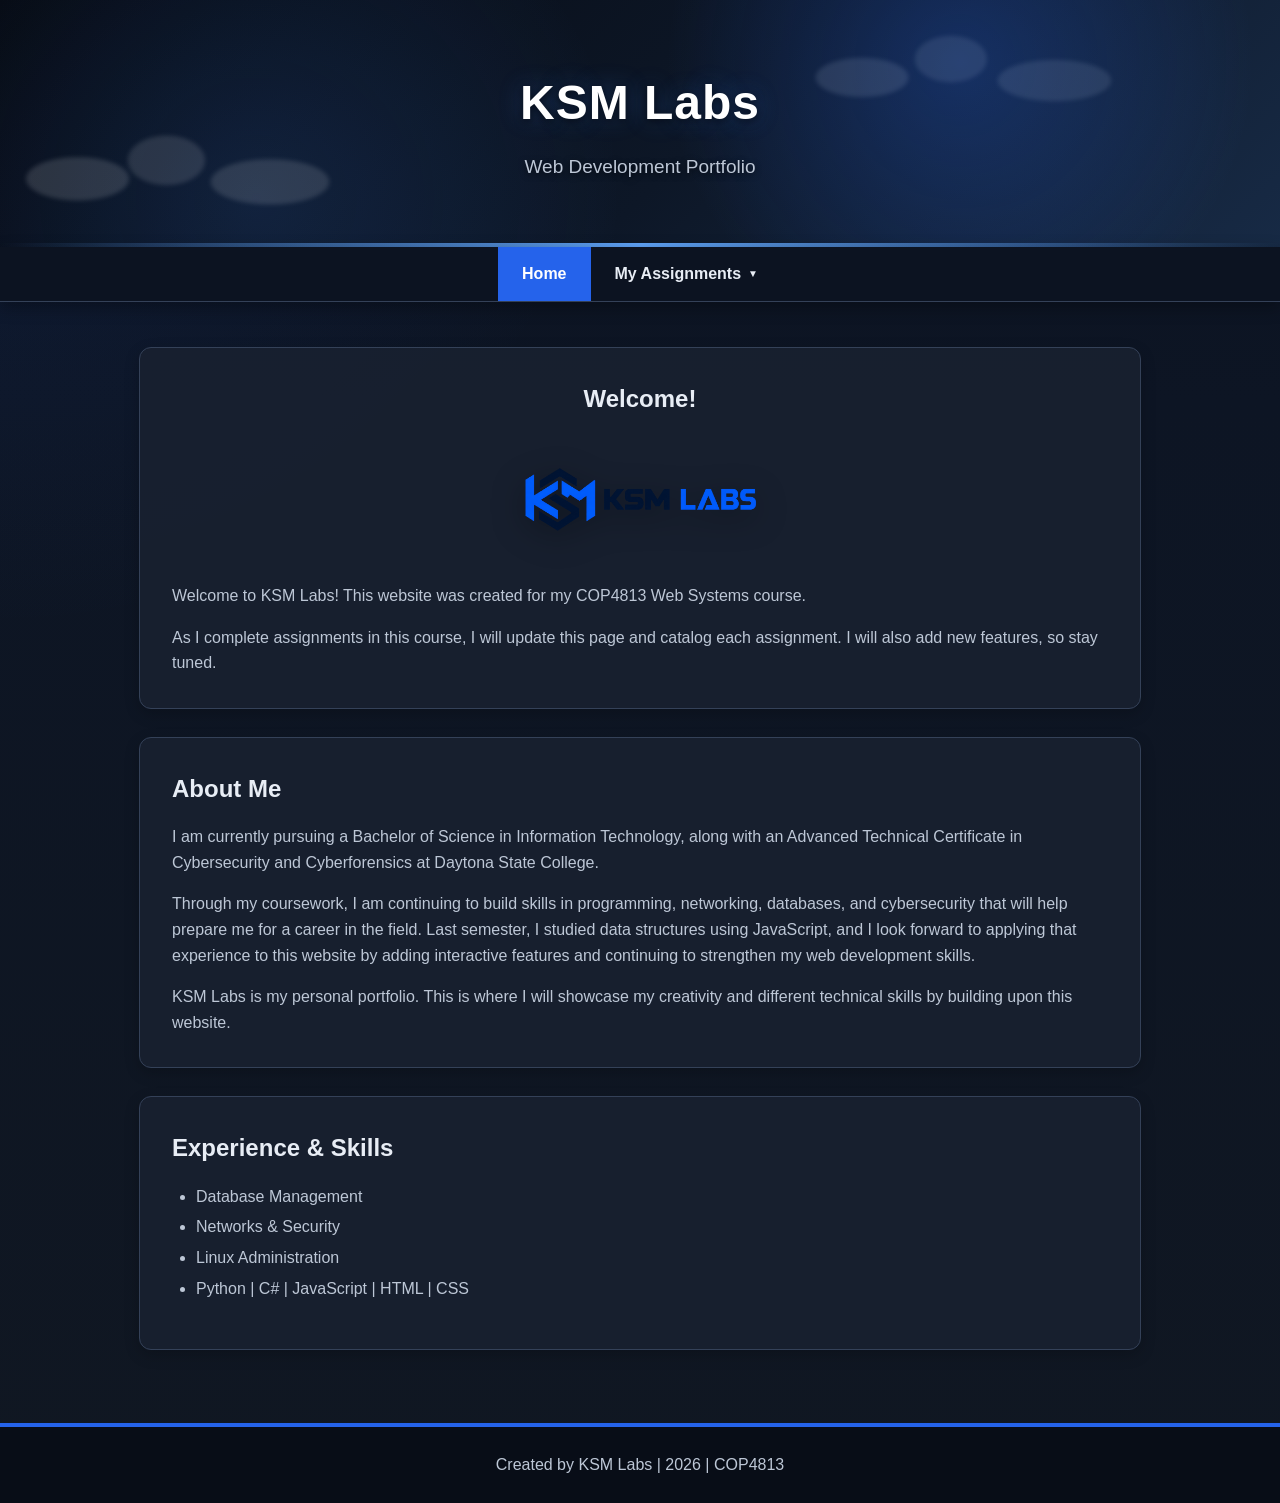
==== index.html @ 68db69fa "added drop down menu and form for assignment 3" ====
﻿<!DOCTYPE html>
<html lang="en">

<head>
    <meta charset="UTF-8">

    <meta name="viewport"
          content="width=device-width, initial-scale=1.0">

    <meta name="description"
          content="KSM Labs is my web development portfolio created for my COP4813 Web Systems class. I will be updating this site with future assignments, projects, and creative ideas.">

    <meta name="author" content="Kaleb S. Meador">

    <title>KSM Labs | Home</title>

    <link rel="stylesheet" href="styles.css">

    <script src="navigation.js" defer></script>
</head>

<body>
    <header>
        <h1>KSM Labs</h1>
        <p>Web Development Portfolio</p>
    </header>

    <nav class="main-navigation" aria-label="Main navigation">
        <ul class="nav-menu">
            <li>
                <a href="index.html" aria-current="page">
                    Home
                </a>
            </li>

            <li class="dropdown" id="assignmentsDropdown">
                <button type="button"
                        class="dropdown-button"
                        id="assignmentsButton"
                        aria-expanded="false"
                        aria-haspopup="true"
                        aria-controls="assignmentsMenu">

                    My Assignments

                    <span class="dropdown-arrow" aria-hidden="true">
                        ▼
                    </span>
                </button>

                <ul class="dropdown-menu"
                    id="assignmentsMenu"
                    aria-labelledby="assignmentsButton">

                    <li>
                        <a href="assignments.html">
                            Assignments Overview
                        </a>
                    </li>

                    <li>
                        <a href="assignment1.html">
                            Assignment 1
                        </a>
                    </li>

                    <li>
                        <a href="index.html">
                            Assignment 2
                        </a>
                    </li>

                    <li>
                        <a href="assignment3.html">
                            Assignment 3
                        </a>
                    </li>
                </ul>
            </li>
        </ul>
    </nav>

    <main>
        <section>
            <h2 class="welcome-title">Welcome!</h2>

            <img src="ksmlabs.png"
                 alt="KSM Labs logo"
                 class="site-logo">

            <p>
                Welcome to KSM Labs! This website was created for my
                COP4813 Web Systems course.
            </p>

            <p>
                As I complete assignments in this course, I will update
                this page and catalog each assignment. I will also add
                new features, so stay tuned.
            </p>
        </section>

        <section>
            <h2>About Me</h2>

            <p>
                I am currently pursuing a Bachelor of Science in
                Information Technology, along with an Advanced Technical
                Certificate in Cybersecurity and Cyberforensics at Daytona
                State College.
            </p>

            <p>
                Through my coursework, I am continuing to build skills in
                programming, networking, databases, and cybersecurity that
                will help prepare me for a career in the field. Last semester,
                I studied data structures using JavaScript, and I look forward
                to applying that experience to this website by adding
                interactive features and continuing to strengthen my web
                development skills.
            </p>

            <p>
                KSM Labs is my personal portfolio. This is where I will
                showcase my creativity and different technical skills by
                building upon this website.
            </p>
        </section>

        <section>
            <h2>Experience &amp; Skills</h2>

            <ul>
                <li>Database Management</li>
                <li>Networks &amp; Security</li>
                <li>Linux Administration</li>
                <li>Python | C# | JavaScript | HTML | CSS</li>
            </ul>
        </section>
    </main>

    <footer>
        <p>Created by KSM Labs | 2026 | COP4813</p>
    </footer>
</body>

</html>
---- styles.css ----
﻿/* ksm labs main stylesheet */

:root {
    --navy-950: #080d17;
    --navy-900: #0d1422;
    --navy-850: #111a2a;
    --navy-800: #172235;
    --navy-700: #223149;
    --surface: #17202f;
    --surface-soft: #1d2839;
    --surface-hover: #233147;
    --input-background: #101827;
    --blue-700: #2563eb;
    --blue-600: #3b82f6;
    --blue-500: #60a5fa;
    --blue-300: #93c5fd;
    --blue-100: #dbeafe;
    --blue-dark: #162c4d;
    --text-primary: #e8edf5;
    --text-secondary: #bdc7d6;
    --text-muted: #929eb1;
    --border: #344158;
    --border-light: #45536b;
    --white: #ffffff;
    --red-700: #ef4444;
    --red-300: #fca5a5;
    --red-background: #35191e;
    --red-border: #7f1d1d;
    --shadow-small: 0 5px 15px rgba(0, 0, 0, 0.2);
    --shadow-medium: 0 12px 32px rgba(0, 0, 0, 0.3);
    --shadow-large: 0 20px 50px rgba(0, 0, 0, 0.4);
    --content-width: 1050px;
    --border-radius: 12px;
}

/* global page settings */

* {
    box-sizing: border-box;
}

html {
    scroll-behavior: smooth;
    color-scheme: dark;
}

body {
    min-height: 100vh;
    margin: 0;
    display: flex;
    flex-direction: column;
    background: radial-gradient( circle at top left, rgba(37, 99, 235, 0.1), transparent 32% ), linear-gradient( 180deg, #0b1220 0, #0d1524 400px, #101722 100% );
    color: var(--text-primary);
    font-family: "Segoe UI", Arial, Helvetica, sans-serif;
    line-height: 1.6;
}

a {
    color: var(--blue-500);
    transition: color 0.2s ease;
}

    a:hover {
        color: var(--blue-300);
    }

/* animated cloud header */

header {
    position: relative;
    isolation: isolate;
    overflow: hidden;
    padding: 65px 20px;
    background: radial-gradient( circle at 75% 25%, rgba(37, 99, 235, 0.28), transparent 30% ), radial-gradient( circle at 20% 80%, rgba(59, 130, 246, 0.15), transparent 35% ), linear-gradient( 135deg, #060a12, #0d1727 55%, #172a45 );
    color: var(--white);
    text-align: center;
}

    /* floating cloud layer */

    header::before {
        position: absolute;
        z-index: 0;
        inset: -30px -100px;
        background-image: radial-gradient( ellipse 100px 42px at 12% 68%, rgba(255, 255, 255, 0.16) 50%, transparent 53% ), radial-gradient( ellipse 75px 48px at 18% 62%, rgba(255, 255, 255, 0.14) 50%, transparent 53% ), radial-gradient( ellipse 115px 44px at 25% 69%, rgba(255, 255, 255, 0.15) 50%, transparent 53% ), radial-gradient( ellipse 90px 38px at 65% 35%, rgba(219, 234, 254, 0.14) 50%, transparent 53% ), radial-gradient( ellipse 70px 45px at 71% 29%, rgba(219, 234, 254, 0.12) 50%, transparent 53% ), radial-gradient( ellipse 110px 40px at 78% 36%, rgba(219, 234, 254, 0.13) 50%, transparent 53% );
        background-repeat: no-repeat;
        content: "";
        opacity: 0.85;
        pointer-events: none;
        filter: blur(2px);
        animation: cloud-drift 40s ease-in-out infinite alternate;
    }

    /* blue line below header */

    header::after {
        position: absolute;
        z-index: 2;
        right: 0;
        bottom: 0;
        left: 0;
        height: 4px;
        background: linear-gradient( 90deg, transparent, var(--blue-500), transparent );
        content: "";
    }

    /* header title */

    header h1 {
        position: relative;
        z-index: 1;
        margin: 0;
        color: var(--white);
        font-size: clamp(34px, 6vw, 48px);
        font-weight: 700;
        letter-spacing: 1px;
        text-shadow: 0 2px 8px rgba(0, 0, 0, 0.65), 0 0 24px rgba(59, 130, 246, 0.32);
    }

    /* header subtitle */

    header p {
        position: relative;
        z-index: 1;
        margin: 10px 0 0;
        color: var(--text-secondary);
        font-size: clamp(16px, 3vw, 19px);
        text-shadow: 0 2px 6px rgba(0, 0, 0, 0.6);
    }

/* cloud movement animation */

@keyframes cloud-drift {
    from {
        transform: translate3d(-30px, 0, 0);
    }

    to {
        transform: translate3d(70px, 8px, 0);
    }
}

/* main navigation */

.main-navigation {
    position: sticky;
    top: 0;
    z-index: 1000;
    background-color: rgba(13, 20, 34, 0.97);
    border-bottom: 1px solid var(--border);
    box-shadow: 0 5px 16px rgba(0, 0, 0, 0.32);
    backdrop-filter: blur(10px);
}

.nav-menu {
    display: flex;
    align-items: center;
    justify-content: center;
    max-width: var(--content-width);
    margin: 0 auto;
    padding: 0;
    list-style: none;
}

    .nav-menu > li {
        position: relative;
        margin: 0;
    }

    /* navigation links and dropdown button */

    .nav-menu a,
    .dropdown-button {
        display: flex;
        align-items: center;
        justify-content: center;
        gap: 7px;
        min-height: 54px;
        padding: 0 24px;
        border: 0;
        background-color: transparent;
        color: var(--text-primary);
        font: inherit;
        font-weight: 600;
        text-decoration: none;
        cursor: pointer;
        transition: background-color 0.2s ease, color 0.2s ease;
    }

        .nav-menu a:hover,
        .nav-menu a:focus,
        .dropdown-button:hover,
        .dropdown-button:focus,
        .dropdown.open .dropdown-button {
            background-color: var(--blue-700);
            color: var(--white);
        }

        .nav-menu a:focus-visible,
        .dropdown-button:focus-visible {
            position: relative;
            z-index: 2;
            outline: 3px solid var(--blue-300);
            outline-offset: -4px;
        }

        /* current page indicator */

        .nav-menu a[aria-current="page"] {
            background-color: var(--blue-700);
            color: var(--white);
        }

/* dropdown arrow */

.dropdown-arrow {
    display: inline-block;
    font-size: 10px;
    transition: transform 0.25s ease;
}

.dropdown.open .dropdown-arrow {
    transform: rotate(180deg);
}

/* dropdown menu */

.dropdown-menu {
    position: absolute;
    top: 100%;
    left: 0;
    min-width: 235px;
    margin: 0;
    padding: 7px 0;
    border: 1px solid var(--border);
    border-top: 3px solid var(--blue-500);
    border-radius: 0 0 10px 10px;
    background-color: var(--navy-900);
    box-shadow: var(--shadow-large);
    list-style: none;
    opacity: 0;
    visibility: hidden;
    pointer-events: none;
    transform: translateY(-8px);
    transition: opacity 0.2s ease, transform 0.2s ease, visibility 0.2s ease;
}

.dropdown.open .dropdown-menu {
    opacity: 1;
    visibility: visible;
    pointer-events: auto;
    transform: translateY(0);
}

.dropdown-menu li {
    display: block;
    width: 100%;
}

.dropdown-menu a {
    justify-content: flex-start;
    min-height: auto;
    padding: 13px 20px;
    color: var(--text-secondary);
    font-size: 15px;
    font-weight: 500;
    text-align: left;
    white-space: nowrap;
}

    .dropdown-menu a:hover,
    .dropdown-menu a:focus {
        background-color: var(--blue-700);
        color: var(--white);
    }

/* main page content */

main {
    flex: 1;
    width: 100%;
    max-width: var(--content-width);
    margin: 45px auto;
    padding: 0 24px;
}

    main > h2 {
        margin: 0 0 12px;
        color: var(--text-primary);
        font-size: clamp(28px, 4vw, 36px);
        line-height: 1.25;
    }

    main > h3 {
        margin-top: 32px;
        margin-bottom: 8px;
        color: var(--text-primary);
    }

    main > p {
        color: var(--text-secondary);
    }

    main p a {
        font-weight: 600;
        text-decoration-thickness: 2px;
        text-underline-offset: 3px;
    }

/* content sections */

section {
    margin-bottom: 28px;
    padding: 32px;
    border: 1px solid var(--border);
    border-radius: var(--border-radius);
    background-color: rgba(23, 32, 47, 0.96);
    box-shadow: var(--shadow-small);
    transition: transform 0.2s ease, border-color 0.2s ease, box-shadow 0.2s ease;
}

    section:hover {
        border-color: var(--border-light);
        transform: translateY(-2px);
        box-shadow: var(--shadow-medium);
    }

    section h2 {
        margin-top: 0;
        margin-bottom: 14px;
        color: var(--text-primary);
    }

    section h3 {
        color: var(--text-primary);
    }

    section p {
        color: var(--text-secondary);
    }

        section p:last-child {
            margin-bottom: 0;
        }

/* home page logo */

.site-logo {
    display: block;
    width: 250px;
    max-width: 100%;
    height: auto;
    margin: 28px auto;
    filter: drop-shadow( 0 8px 16px rgba(0, 0, 0, 0.35) );
}

.welcome-title {
    text-align: center;
}

/* home page lists */

main ul:not(.nav-menu):not(.dropdown-menu) {
    padding-left: 24px;
    color: var(--text-secondary);
}

    main ul:not(.nav-menu):not(.dropdown-menu) li {
        margin-bottom: 5px;
    }

/* form card */

.form-card {
    max-width: 880px;
    margin: 0 auto;
    padding: 38px;
    border: 1px solid var(--border);
    border-top: 5px solid var(--blue-600);
    border-radius: 14px;
    background-color: var(--surface);
    box-shadow: var(--shadow-medium);
}

    .form-card:hover {
        border-color: var(--border);
        transform: none;
    }

/* form heading */

.form-heading {
    margin-bottom: 34px;
    text-align: center;
}

    .form-heading h2 {
        margin: 5px 0 12px;
        color: var(--text-primary);
        font-size: clamp(27px, 4vw, 34px);
    }

    .form-heading p {
        max-width: 650px;
        margin-right: auto;
        margin-left: auto;
        color: var(--text-secondary);
        line-height: 1.7;
    }

.eyebrow {
    margin: 0;
    color: var(--blue-500);
    font-size: 14px;
    font-weight: 700;
    letter-spacing: 1.6px;
    text-transform: uppercase;
}

/* form field sections */

fieldset {
    margin: 0 0 27px;
    padding: 26px;
    border: 1px solid var(--border);
    border-radius: 10px;
    background-color: var(--surface-soft);
}

legend {
    padding: 0 10px;
    color: var(--text-primary);
    font-size: 19px;
    font-weight: 700;
}

.form-grid {
    display: grid;
    gap: 22px;
}

.two-columns {
    grid-template-columns: repeat(2, minmax(0, 1fr));
}

.address-grid {
    grid-template-columns: minmax(0, 2fr) minmax(90px, 0.8fr) minmax(120px, 1fr);
}

.form-group {
    margin-bottom: 21px;
}

    .form-group:last-child {
        margin-bottom: 0;
    }

    .form-group label {
        display: block;
        margin-bottom: 7px;
        color: var(--text-primary);
        font-weight: 600;
    }

    /* form inputs */

    .form-group input,
    .form-group textarea,
    .form-group select {
        width: 100%;
        padding: 13px 14px;
        border: 1px solid var(--border-light);
        border-radius: 7px;
        background-color: var(--input-background);
        color: var(--text-primary);
        font: inherit;
        transition: border-color 0.2s ease, box-shadow 0.2s ease, background-color 0.2s ease;
    }

    .form-group textarea {
        min-height: 135px;
        resize: vertical;
    }

        .form-group input:hover,
        .form-group textarea:hover,
        .form-group select:hover {
            border-color: var(--blue-500);
        }

        .form-group input:focus,
        .form-group textarea:focus,
        .form-group select:focus {
            border-color: var(--blue-500);
            outline: none;
            background-color: #121d2f;
            box-shadow: 0 0 0 4px rgba(59, 130, 246, 0.18);
        }

        .form-group input::placeholder,
        .form-group textarea::placeholder {
            color: var(--text-muted);
        }

    /* invalid form fields */

    .form-group .invalid-field {
        border-color: var(--red-700);
        background-color: var(--red-background);
    }

        .form-group .invalid-field:focus {
            border-color: var(--red-300);
            box-shadow: 0 0 0 4px rgba(239, 68, 68, 0.18);
        }

/* form help and error messages */

.field-hint {
    display: block;
    margin-top: 6px;
    color: var(--text-muted);
    font-size: 13px;
}

.error-message {
    display: block;
    min-height: 19px;
    margin-top: 6px;
    color: var(--red-300);
    font-size: 14px;
    font-weight: 600;
}

.message-details {
    display: flex;
    justify-content: space-between;
    gap: 20px;
}

#characterCount {
    margin-top: 6px;
    color: var(--text-muted);
    font-size: 13px;
    white-space: nowrap;
}

.form-summary {
    margin-bottom: 24px;
    padding: 15px 17px;
    border: 1px solid var(--red-border);
    border-left: 5px solid var(--red-700);
    border-radius: 7px;
    background-color: var(--red-background);
    color: var(--red-300);
    font-weight: 600;
}

/* hidden page elements */

[hidden] {
    display: none !important;
}

/* form buttons */

.button-row {
    display: flex;
    justify-content: flex-end;
    gap: 13px;
    margin-top: 27px;
}

.primary-button,
.secondary-button {
    min-height: 47px;
    padding: 11px 22px;
    border: 2px solid transparent;
    border-radius: 7px;
    font: inherit;
    font-weight: 700;
    cursor: pointer;
    transition: background-color 0.2s ease, border-color 0.2s ease, color 0.2s ease, transform 0.15s ease, box-shadow 0.2s ease;
}

.primary-button {
    background-color: var(--blue-700);
    color: var(--white);
    box-shadow: 0 6px 14px rgba(37, 99, 235, 0.28);
}

    .primary-button:hover,
    .primary-button:focus {
        background-color: var(--blue-600);
        transform: translateY(-1px);
        box-shadow: 0 8px 18px rgba(37, 99, 235, 0.35);
    }

.secondary-button {
    border-color: var(--border-light);
    background-color: var(--surface-soft);
    color: var(--text-primary);
}

    .secondary-button:hover,
    .secondary-button:focus {
        border-color: var(--blue-500);
        background-color: var(--surface-hover);
        transform: translateY(-1px);
    }

    .primary-button:active,
    .secondary-button:active {
        transform: translateY(0);
    }

/* confirmation information */

.confirmation-details {
    display: grid;
    grid-template-columns: minmax(165px, 1fr) minmax(0, 3fr);
    overflow: hidden;
    margin: 27px 0;
    border: 1px solid var(--border);
    border-radius: 10px;
    background-color: var(--surface-soft);
    box-shadow: var(--shadow-small);
}

    .confirmation-details dt,
    .confirmation-details dd {
        margin: 0;
        padding: 16px 18px;
        border-bottom: 1px solid var(--border);
    }

    .confirmation-details dt {
        background-color: var(--blue-dark);
        color: var(--blue-100);
        font-weight: 700;
    }

    .confirmation-details dd {
        background-color: var(--surface-soft);
        color: var(--text-primary);
        white-space: pre-wrap;
        overflow-wrap: anywhere;
    }

        .confirmation-details dt:last-of-type,
        .confirmation-details dd:last-of-type {
            border-bottom: none;
        }

.mailto-notice {
    max-width: 650px;
    margin: 22px auto 0;
    color: var(--text-muted);
    font-size: 14px;
    text-align: center;
}

/* page footer */

footer {
    margin-top: auto;
    padding: 25px 20px;
    border-top: 4px solid var(--blue-700);
    background-color: var(--navy-950);
    color: var(--text-secondary);
    text-align: center;
}

    footer p {
        margin: 0;
    }

/* tablet and mobile styles */

@media (max-width: 700px) {
    header {
        padding: 42px 18px;
    }

    .main-navigation {
        position: relative;
    }

    .nav-menu {
        flex-direction: column;
    }

        .nav-menu > li {
            width: 100%;
        }

        .nav-menu a,
        .dropdown-button {
            width: 100%;
            min-height: 50px;
            text-align: center;
        }

    .dropdown-menu {
        position: static;
        display: none;
        width: 100%;
        min-width: 0;
        border: 0;
        border-radius: 0;
        box-shadow: none;
        transform: none;
    }

    .dropdown.open .dropdown-menu {
        display: block;
        opacity: 1;
        visibility: visible;
        pointer-events: auto;
    }

    .dropdown-menu a {
        justify-content: center;
        background-color: var(--navy-900);
        text-align: center;
    }

    main {
        margin: 28px auto;
        padding: 0 16px;
    }

    section {
        padding: 24px 19px;
    }

    .form-card {
        padding: 25px 18px;
    }

    fieldset {
        padding: 21px 16px;
    }

    .two-columns,
    .address-grid {
        grid-template-columns: 1fr;
    }

    .confirmation-details {
        display: block;
    }

        .confirmation-details dt,
        .confirmation-details dd {
            border-bottom: none;
        }

        .confirmation-details dd {
            border-bottom: 1px solid var(--border);
        }

    .button-row {
        flex-direction: column-reverse;
    }

    .primary-button,
    .secondary-button {
        width: 100%;
    }
}

/* reduced motion accessibility */

@media (prefers-reduced-motion: reduce) {
    *,
    *::before,
    *::after {
        scroll-behavior: auto !important;
        animation-duration: 0.01ms !important;
        animation-iteration-count: 1 !important;
        transition-duration: 0.01ms !important;
    }
}
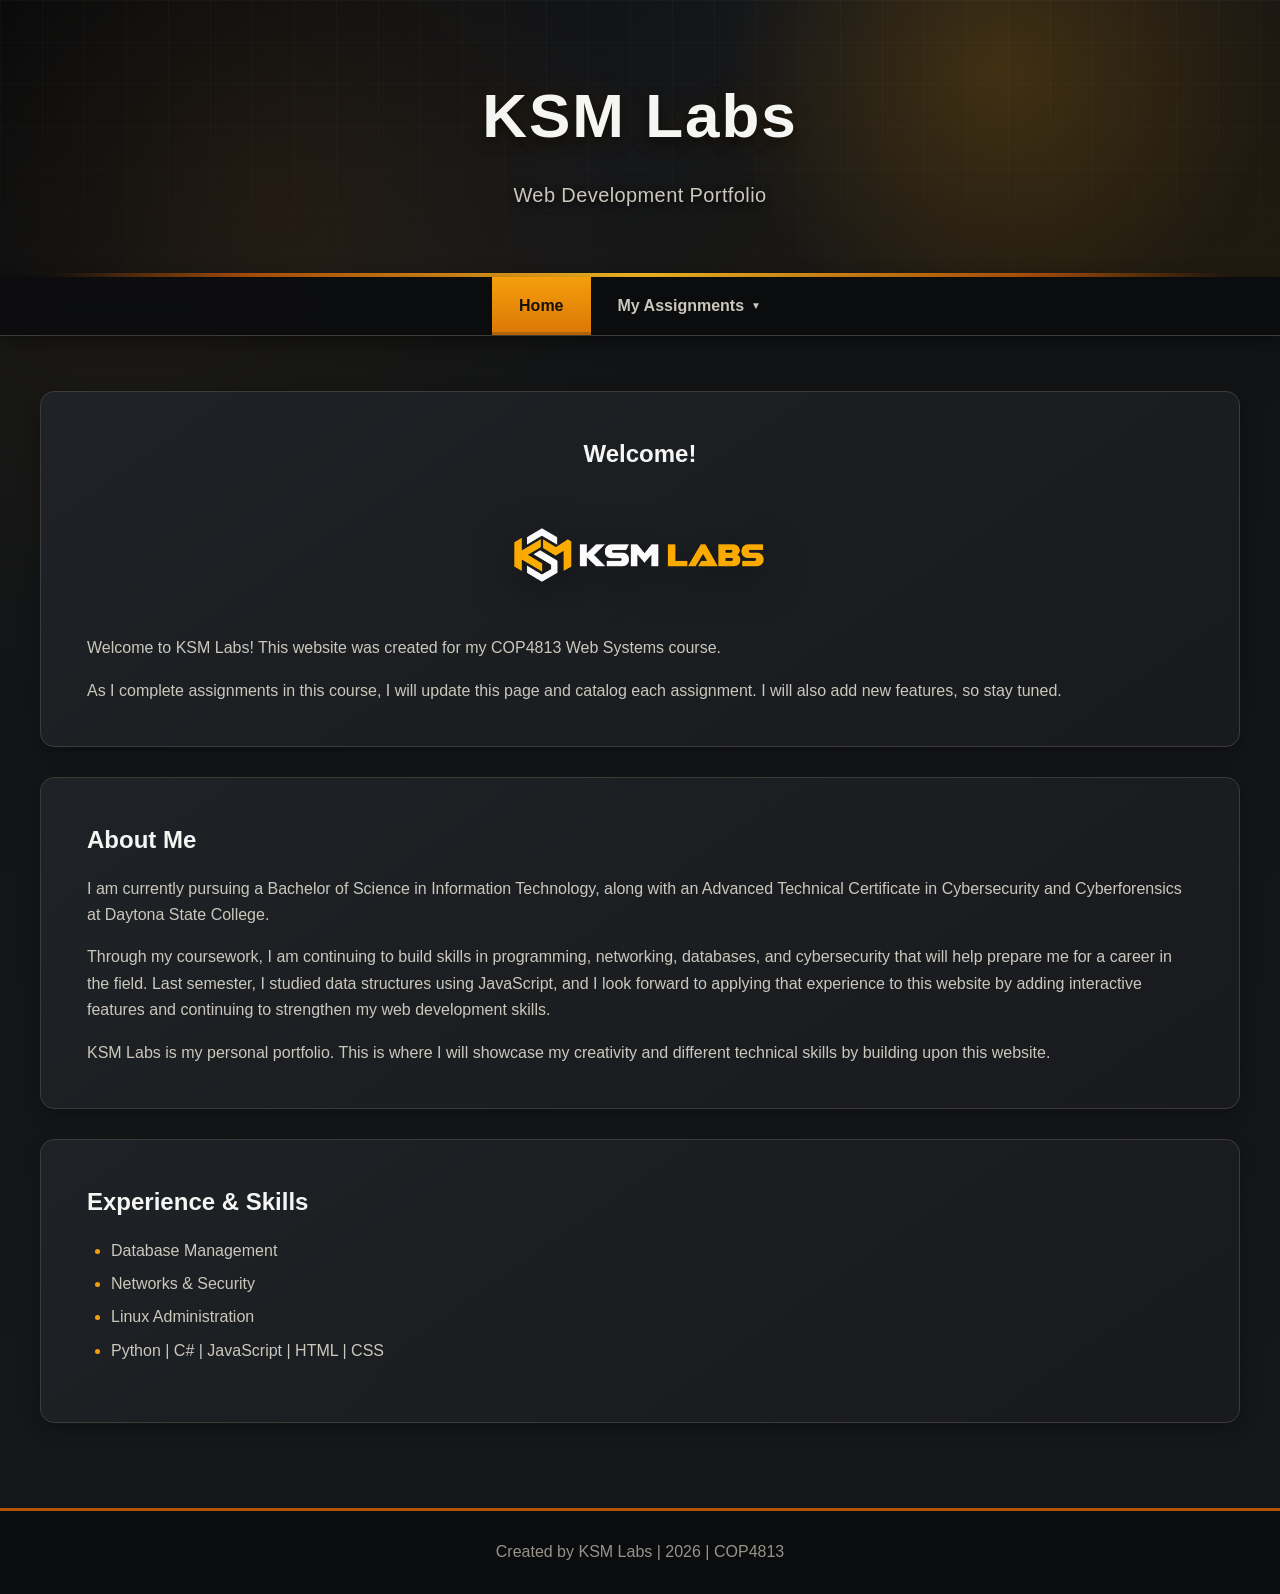
==== commit d2b2c9fb: "assignment 4 created - big o calculator with plotting and graph" ====
--- a/index.html
+++ b/index.html
@@ -75,6 +75,11 @@
                             Assignment 3
                         </a>
                     </li>
+                    <li>
+                        <a href="assignment4.html">
+                            Assignment 4
+                        </a>
+                    </li>
                 </ul>
             </li>
         </ul>
--- a/styles.css
+++ b/styles.css
@@ -1,37 +1,40 @@
 ﻿/* ksm labs main stylesheet */
 
 :root {
-    --navy-950: #080d17;
-    --navy-900: #0d1422;
-    --navy-850: #111a2a;
-    --navy-800: #172235;
-    --navy-700: #223149;
-    --surface: #17202f;
-    --surface-soft: #1d2839;
-    --surface-hover: #233147;
-    --input-background: #101827;
-    --blue-700: #2563eb;
-    --blue-600: #3b82f6;
-    --blue-500: #60a5fa;
-    --blue-300: #93c5fd;
-    --blue-100: #dbeafe;
-    --blue-dark: #162c4d;
-    --text-primary: #e8edf5;
-    --text-secondary: #bdc7d6;
-    --text-muted: #929eb1;
-    --border: #344158;
-    --border-light: #45536b;
+    --graphite-950: #0b0c0d;
+    --graphite-900: #111214;
+    --graphite-850: #15171a;
+    --graphite-800: #1a1c1f;
+    --graphite-750: #1f2226;
+    --graphite-700: #26292d;
+    --surface: #1a1c1f;
+    --surface-soft: #212428;
+    --surface-hover: #292d31;
+    --input-background: #121416;
+    --accent-700: #b45309;
+    --accent-600: #d97706;
+    --accent-500: #f59e0b;
+    --accent-400: #fbbf24;
+    --accent-300: #fcd34d;
+    --accent-100: #fef3c7;
+    --accent-dark: #3a2908;
+    --text-primary: #f5f5f4;
+    --text-secondary: #cbc7bd;
+    --text-muted: #98938a;
+    --border: #3d3b37;
+    --border-light: #57534e;
     --white: #ffffff;
-    --red-700: #ef4444;
+    --red-700: #dc2626;
     --red-300: #fca5a5;
-    --red-background: #35191e;
+    --red-background: #351719;
     --red-border: #7f1d1d;
-    --shadow-small: 0 5px 15px rgba(0, 0, 0, 0.2);
-    --shadow-medium: 0 12px 32px rgba(0, 0, 0, 0.3);
-    --shadow-large: 0 20px 50px rgba(0, 0, 0, 0.4);
-    --content-width: 1050px;
-    --border-radius: 12px;
-}
+    --shadow-small: 0 6px 18px rgba(0, 0, 0, 0.28);
+    --shadow-medium: 0 15px 35px rgba(0, 0, 0, 0.36);
+    --shadow-large: 0 24px 60px rgba(0, 0, 0, 0.46);
+    --content-width: 1320px;
+    --border-radius: 14px;
+}
+
 
 /* global page settings */
 
@@ -49,49 +52,55 @@
     margin: 0;
     display: flex;
     flex-direction: column;
-    background: radial-gradient( circle at top left, rgba(37, 99, 235, 0.1), transparent 32% ), linear-gradient( 180deg, #0b1220 0, #0d1524 400px, #101722 100% );
+    background: radial-gradient( circle at 10% 10%, rgba(245, 158, 11, 0.055), transparent 30% ), linear-gradient( 180deg, #0c0d0f 0, #111315 350px, #15171a 100% );
     color: var(--text-primary);
     font-family: "Segoe UI", Arial, Helvetica, sans-serif;
-    line-height: 1.6;
+    line-height: 1.65;
 }
 
 a {
-    color: var(--blue-500);
-    transition: color 0.2s ease;
+    color: var(--accent-400);
+    transition: color 0.2s ease, text-decoration-color 0.2s ease;
 }
 
     a:hover {
-        color: var(--blue-300);
-    }
-
-/* animated cloud header */
+        color: var(--accent-300);
+    }
+
+
+/* technical grid header */
 
 header {
     position: relative;
     isolation: isolate;
     overflow: hidden;
-    padding: 65px 20px;
-    background: radial-gradient( circle at 75% 25%, rgba(37, 99, 235, 0.28), transparent 30% ), radial-gradient( circle at 20% 80%, rgba(59, 130, 246, 0.15), transparent 35% ), linear-gradient( 135deg, #060a12, #0d1727 55%, #172a45 );
+    min-height: 270px;
+    display: flex;
+    flex-direction: column;
+    align-items: center;
+    justify-content: center;
+    padding: 65px 25px;
+    background: radial-gradient( circle at 78% 25%, rgba(245, 158, 11, 0.18), transparent 27% ), radial-gradient( circle at 22% 75%, rgba(217, 119, 6, 0.09), transparent 35% ), linear-gradient( 135deg, #090a0b 0%, #141619 48%, #211a0e 100% );
     color: var(--white);
     text-align: center;
 }
 
-    /* floating cloud layer */
+
+    /* technical grid background */
 
     header::before {
         position: absolute;
         z-index: 0;
-        inset: -30px -100px;
-        background-image: radial-gradient( ellipse 100px 42px at 12% 68%, rgba(255, 255, 255, 0.16) 50%, transparent 53% ), radial-gradient( ellipse 75px 48px at 18% 62%, rgba(255, 255, 255, 0.14) 50%, transparent 53% ), radial-gradient( ellipse 115px 44px at 25% 69%, rgba(255, 255, 255, 0.15) 50%, transparent 53% ), radial-gradient( ellipse 90px 38px at 65% 35%, rgba(219, 234, 254, 0.14) 50%, transparent 53% ), radial-gradient( ellipse 70px 45px at 71% 29%, rgba(219, 234, 254, 0.12) 50%, transparent 53% ), radial-gradient( ellipse 110px 40px at 78% 36%, rgba(219, 234, 254, 0.13) 50%, transparent 53% );
-        background-repeat: no-repeat;
+        inset: 0;
+        background-image: linear-gradient( rgba(255, 255, 255, 0.035) 1px, transparent 1px ), linear-gradient( 90deg, rgba(255, 255, 255, 0.035) 1px, transparent 1px );
+        background-size: 42px 42px;
         content: "";
-        opacity: 0.85;
         pointer-events: none;
-        filter: blur(2px);
-        animation: cloud-drift 40s ease-in-out infinite alternate;
-    }
-
-    /* blue line below header */
+        mask-image: linear-gradient( to bottom, rgba(0, 0, 0, 0.75), rgba(0, 0, 0, 0.25) );
+    }
+
+
+    /* amber line below header */
 
     header::after {
         position: absolute;
@@ -100,9 +109,10 @@
         bottom: 0;
         left: 0;
         height: 4px;
-        background: linear-gradient( 90deg, transparent, var(--blue-500), transparent );
+        background: linear-gradient( 90deg, transparent 4%, var(--accent-700) 20%, var(--accent-400) 50%, var(--accent-700) 80%, transparent 96% );
         content: "";
     }
+
 
     /* header title */
 
@@ -110,35 +120,26 @@
         position: relative;
         z-index: 1;
         margin: 0;
-        color: var(--white);
-        font-size: clamp(34px, 6vw, 48px);
-        font-weight: 700;
-        letter-spacing: 1px;
-        text-shadow: 0 2px 8px rgba(0, 0, 0, 0.65), 0 0 24px rgba(59, 130, 246, 0.32);
-    }
+        color: var(--text-primary);
+        font-size: clamp(40px, 6vw, 62px);
+        font-weight: 750;
+        letter-spacing: 2px;
+        text-shadow: 0 4px 14px rgba(0, 0, 0, 0.7), 0 0 30px rgba(245, 158, 11, 0.12);
+    }
+
 
     /* header subtitle */
 
     header p {
         position: relative;
         z-index: 1;
-        margin: 10px 0 0;
+        margin: 12px 0 0;
         color: var(--text-secondary);
-        font-size: clamp(16px, 3vw, 19px);
-        text-shadow: 0 2px 6px rgba(0, 0, 0, 0.6);
-    }
-
-/* cloud movement animation */
-
-@keyframes cloud-drift {
-    from {
-        transform: translate3d(-30px, 0, 0);
-    }
-
-    to {
-        transform: translate3d(70px, 8px, 0);
-    }
-}
+        font-size: clamp(16px, 2.5vw, 20px);
+        letter-spacing: 0.4px;
+        text-shadow: 0 3px 8px rgba(0, 0, 0, 0.75);
+    }
+
 
 /* main navigation */
 
@@ -146,10 +147,10 @@
     position: sticky;
     top: 0;
     z-index: 1000;
-    background-color: rgba(13, 20, 34, 0.97);
+    background-color: rgba(12, 13, 15, 0.96);
     border-bottom: 1px solid var(--border);
-    box-shadow: 0 5px 16px rgba(0, 0, 0, 0.32);
-    backdrop-filter: blur(10px);
+    box-shadow: 0 6px 20px rgba(0, 0, 0, 0.4);
+    backdrop-filter: blur(12px);
 }
 
 .nav-menu {
@@ -167,6 +168,7 @@
         margin: 0;
     }
 
+
     /* navigation links and dropdown button */
 
     .nav-menu a,
@@ -175,16 +177,16 @@
         align-items: center;
         justify-content: center;
         gap: 7px;
-        min-height: 54px;
-        padding: 0 24px;
+        min-height: 58px;
+        padding: 0 27px;
         border: 0;
         background-color: transparent;
-        color: var(--text-primary);
+        color: var(--text-secondary);
         font: inherit;
-        font-weight: 600;
+        font-weight: 650;
         text-decoration: none;
         cursor: pointer;
-        transition: background-color 0.2s ease, color 0.2s ease;
+        transition: background-color 0.2s ease, color 0.2s ease, box-shadow 0.2s ease;
     }
 
         .nav-menu a:hover,
@@ -192,24 +194,27 @@
         .dropdown-button:hover,
         .dropdown-button:focus,
         .dropdown.open .dropdown-button {
-            background-color: var(--blue-700);
-            color: var(--white);
+            background-color: var(--surface-hover);
+            color: var(--accent-300);
         }
 
         .nav-menu a:focus-visible,
         .dropdown-button:focus-visible {
             position: relative;
             z-index: 2;
-            outline: 3px solid var(--blue-300);
+            outline: 3px solid var(--accent-400);
             outline-offset: -4px;
         }
 
+
         /* current page indicator */
 
         .nav-menu a[aria-current="page"] {
-            background-color: var(--blue-700);
-            color: var(--white);
-        }
+            background: linear-gradient( 180deg, var(--accent-500), var(--accent-600) );
+            color: #16110a;
+            box-shadow: inset 0 -3px 0 rgba(0, 0, 0, 0.18);
+        }
+
 
 /* dropdown arrow */
 
@@ -223,25 +228,26 @@
     transform: rotate(180deg);
 }
 
+
 /* dropdown menu */
 
 .dropdown-menu {
     position: absolute;
     top: 100%;
     left: 0;
-    min-width: 235px;
+    min-width: 245px;
     margin: 0;
     padding: 7px 0;
     border: 1px solid var(--border);
-    border-top: 3px solid var(--blue-500);
+    border-top: 3px solid var(--accent-500);
     border-radius: 0 0 10px 10px;
-    background-color: var(--navy-900);
+    background-color: var(--graphite-900);
     box-shadow: var(--shadow-large);
     list-style: none;
     opacity: 0;
     visibility: hidden;
     pointer-events: none;
-    transform: translateY(-8px);
+    transform: translateY(-7px);
     transition: opacity 0.2s ease, transform 0.2s ease, visibility 0.2s ease;
 }
 
@@ -270,9 +276,15 @@
 
     .dropdown-menu a:hover,
     .dropdown-menu a:focus {
-        background-color: var(--blue-700);
-        color: var(--white);
-    }
+        background-color: var(--surface-hover);
+        color: var(--accent-300);
+    }
+
+    .dropdown-menu a[aria-current="page"] {
+        background-color: var(--accent-600);
+        color: #16110a;
+    }
+
 
 /* main page content */
 
@@ -280,49 +292,53 @@
     flex: 1;
     width: 100%;
     max-width: var(--content-width);
-    margin: 45px auto;
-    padding: 0 24px;
+    margin: 55px auto;
+    padding: 0 30px;
 }
 
     main > h2 {
         margin: 0 0 12px;
         color: var(--text-primary);
-        font-size: clamp(28px, 4vw, 36px);
+        font-size: clamp(30px, 4vw, 40px);
         line-height: 1.25;
     }
 
     main > h3 {
-        margin-top: 32px;
-        margin-bottom: 8px;
+        margin-top: 38px;
+        margin-bottom: 9px;
+        padding-left: 14px;
+        border-left: 4px solid var(--accent-500);
         color: var(--text-primary);
+        font-size: 21px;
     }
 
     main > p {
+        max-width: 1050px;
         color: var(--text-secondary);
     }
 
     main p a {
-        font-weight: 600;
+        font-weight: 650;
         text-decoration-thickness: 2px;
-        text-underline-offset: 3px;
-    }
+        text-underline-offset: 4px;
+    }
+
 
 /* content sections */
 
 section {
-    margin-bottom: 28px;
-    padding: 32px;
+    margin-bottom: 30px;
+    padding: 38px 42px;
     border: 1px solid var(--border);
     border-radius: var(--border-radius);
-    background-color: rgba(23, 32, 47, 0.96);
+    background: linear-gradient( 145deg, rgba(31, 34, 38, 0.98), rgba(24, 26, 29, 0.98) );
     box-shadow: var(--shadow-small);
-    transition: transform 0.2s ease, border-color 0.2s ease, box-shadow 0.2s ease;
+    transition: border-color 0.2s ease, box-shadow 0.2s ease;
 }
 
     section:hover {
-        border-color: var(--border-light);
-        transform: translateY(-2px);
-        box-shadow: var(--shadow-medium);
+        border-color: #665d49;
+        box-shadow: 0 10px 26px rgba(0, 0, 0, 0.33);
     }
 
     section h2 {
@@ -343,20 +359,22 @@
             margin-bottom: 0;
         }
 
+
 /* home page logo */
 
 .site-logo {
     display: block;
-    width: 250px;
+    width: 285px;
     max-width: 100%;
     height: auto;
-    margin: 28px auto;
-    filter: drop-shadow( 0 8px 16px rgba(0, 0, 0, 0.35) );
+    margin: 30px auto;
+    filter: drop-shadow( 0 10px 20px rgba(0, 0, 0, 0.5) );
 }
 
 .welcome-title {
     text-align: center;
 }
+
 
 /* home page lists */
 
@@ -366,70 +384,78 @@
 }
 
     main ul:not(.nav-menu):not(.dropdown-menu) li {
-        margin-bottom: 5px;
-    }
+        margin-bottom: 7px;
+    }
+
+        main ul:not(.nav-menu):not(.dropdown-menu) li::marker {
+            color: var(--accent-500);
+        }
+
 
 /* form card */
 
 .form-card {
-    max-width: 880px;
+    width: 100%;
+    max-width: 1050px;
     margin: 0 auto;
-    padding: 38px;
+    padding: 42px;
     border: 1px solid var(--border);
-    border-top: 5px solid var(--blue-600);
-    border-radius: 14px;
+    border-top: 5px solid var(--accent-500);
+    border-radius: 16px;
     background-color: var(--surface);
     box-shadow: var(--shadow-medium);
 }
 
     .form-card:hover {
-        border-color: var(--border);
-        transform: none;
-    }
+        border-color: var(--border-light);
+        box-shadow: var(--shadow-medium);
+    }
+
 
 /* form heading */
 
 .form-heading {
-    margin-bottom: 34px;
+    margin-bottom: 36px;
     text-align: center;
 }
 
     .form-heading h2 {
         margin: 5px 0 12px;
         color: var(--text-primary);
-        font-size: clamp(27px, 4vw, 34px);
+        font-size: clamp(28px, 4vw, 36px);
     }
 
     .form-heading p {
-        max-width: 650px;
+        max-width: 720px;
         margin-right: auto;
         margin-left: auto;
         color: var(--text-secondary);
-        line-height: 1.7;
+        line-height: 1.75;
     }
 
 .eyebrow {
     margin: 0;
-    color: var(--blue-500);
+    color: var(--accent-400);
     font-size: 14px;
-    font-weight: 700;
-    letter-spacing: 1.6px;
+    font-weight: 750;
+    letter-spacing: 1.8px;
     text-transform: uppercase;
 }
 
+
 /* form field sections */
 
 fieldset {
-    margin: 0 0 27px;
-    padding: 26px;
+    margin: 0 0 28px;
+    padding: 28px;
     border: 1px solid var(--border);
-    border-radius: 10px;
+    border-radius: 11px;
     background-color: var(--surface-soft);
 }
 
 legend {
     padding: 0 10px;
-    color: var(--text-primary);
+    color: var(--accent-300);
     font-size: 19px;
     font-weight: 700;
 }
@@ -461,6 +487,7 @@
         color: var(--text-primary);
         font-weight: 600;
     }
+
 
     /* form inputs */
 
@@ -485,16 +512,16 @@
         .form-group input:hover,
         .form-group textarea:hover,
         .form-group select:hover {
-            border-color: var(--blue-500);
+            border-color: var(--accent-600);
         }
 
         .form-group input:focus,
         .form-group textarea:focus,
         .form-group select:focus {
-            border-color: var(--blue-500);
+            border-color: var(--accent-500);
             outline: none;
-            background-color: #121d2f;
-            box-shadow: 0 0 0 4px rgba(59, 130, 246, 0.18);
+            background-color: #171717;
+            box-shadow: 0 0 0 4px rgba(245, 158, 11, 0.16);
         }
 
         .form-group input::placeholder,
@@ -502,6 +529,7 @@
             color: var(--text-muted);
         }
 
+
     /* invalid form fields */
 
     .form-group .invalid-field {
@@ -513,6 +541,7 @@
             border-color: var(--red-300);
             box-shadow: 0 0 0 4px rgba(239, 68, 68, 0.18);
         }
+
 
 /* form help and error messages */
 
@@ -556,11 +585,13 @@
     font-weight: 600;
 }
 
+
 /* hidden page elements */
 
 [hidden] {
     display: none !important;
 }
+
 
 /* form buttons */
 
@@ -584,16 +615,16 @@
 }
 
 .primary-button {
-    background-color: var(--blue-700);
-    color: var(--white);
-    box-shadow: 0 6px 14px rgba(37, 99, 235, 0.28);
+    background: linear-gradient( 180deg, var(--accent-500), var(--accent-600) );
+    color: #16110a;
+    box-shadow: 0 7px 16px rgba(217, 119, 6, 0.2);
 }
 
     .primary-button:hover,
     .primary-button:focus {
-        background-color: var(--blue-600);
+        background: linear-gradient( 180deg, var(--accent-400), var(--accent-500) );
         transform: translateY(-1px);
-        box-shadow: 0 8px 18px rgba(37, 99, 235, 0.35);
+        box-shadow: 0 9px 20px rgba(217, 119, 6, 0.27);
     }
 
 .secondary-button {
@@ -604,8 +635,9 @@
 
     .secondary-button:hover,
     .secondary-button:focus {
-        border-color: var(--blue-500);
+        border-color: var(--accent-500);
         background-color: var(--surface-hover);
+        color: var(--accent-300);
         transform: translateY(-1px);
     }
 
@@ -614,15 +646,16 @@
         transform: translateY(0);
     }
 
+
 /* confirmation information */
 
 .confirmation-details {
     display: grid;
-    grid-template-columns: minmax(165px, 1fr) minmax(0, 3fr);
+    grid-template-columns: minmax(180px, 1fr) minmax(0, 3fr);
     overflow: hidden;
-    margin: 27px 0;
+    margin: 28px 0;
     border: 1px solid var(--border);
-    border-radius: 10px;
+    border-radius: 11px;
     background-color: var(--surface-soft);
     box-shadow: var(--shadow-small);
 }
@@ -630,13 +663,13 @@
     .confirmation-details dt,
     .confirmation-details dd {
         margin: 0;
-        padding: 16px 18px;
+        padding: 17px 19px;
         border-bottom: 1px solid var(--border);
     }
 
     .confirmation-details dt {
-        background-color: var(--blue-dark);
-        color: var(--blue-100);
+        background-color: var(--accent-dark);
+        color: var(--accent-100);
         font-weight: 700;
     }
 
@@ -653,21 +686,22 @@
         }
 
 .mailto-notice {
-    max-width: 650px;
+    max-width: 680px;
     margin: 22px auto 0;
     color: var(--text-muted);
     font-size: 14px;
     text-align: center;
 }
 
+
 /* page footer */
 
 footer {
     margin-top: auto;
-    padding: 25px 20px;
-    border-top: 4px solid var(--blue-700);
-    background-color: var(--navy-950);
-    color: var(--text-secondary);
+    padding: 28px 20px;
+    border-top: 3px solid var(--accent-700);
+    background-color: var(--graphite-950);
+    color: var(--text-muted);
     text-align: center;
 }
 
@@ -675,12 +709,352 @@
         margin: 0;
     }
 
+
+/* assignment 4 calculator */
+
+.assignment4-section {
+    width: 100%;
+    max-width: none;
+    margin: 0 auto;
+}
+
+
+/* assignment 4 heading */
+
+.assignment4-heading {
+    margin-bottom: 30px;
+}
+
+    .assignment4-heading h2 {
+        margin-bottom: 8px;
+    }
+
+    .assignment4-heading h3 {
+        margin-top: 18px;
+        margin-bottom: 10px;
+    }
+
+
+/* calculator card */
+
+.calculator-card {
+    margin-bottom: 30px;
+    padding: 28px;
+    border: 1px solid var(--border);
+    border-top: 4px solid var(--accent-500);
+    border-radius: 11px;
+    background-color: var(--surface-soft);
+    box-shadow: var(--shadow-small);
+}
+
+
+/* equation display */
+
+.equation-display {
+    display: flex;
+    flex-wrap: wrap;
+    gap: 18px 35px;
+    margin-bottom: 25px;
+    padding: 17px 19px;
+    border: 1px solid var(--border);
+    border-radius: 8px;
+    background-color: var(--input-background);
+    color: var(--text-primary);
+    font-size: 17px;
+}
+
+.equation-label {
+    margin-right: 5px;
+    color: var(--accent-300);
+    font-weight: 700;
+}
+
+
+/* calculator controls */
+
+.calculator-controls {
+    display: flex;
+    flex-wrap: wrap;
+    align-items: end;
+    gap: 18px;
+}
+
+.calculator-input-group {
+    display: flex;
+    flex-direction: column;
+    gap: 7px;
+}
+
+    .calculator-input-group label {
+        color: var(--text-primary);
+        font-weight: 600;
+    }
+
+    .calculator-input-group input {
+        width: 165px;
+        min-height: 45px;
+        padding: 9px 12px;
+        border: 1px solid var(--border-light);
+        border-radius: 7px;
+        background-color: var(--input-background);
+        color: var(--text-primary);
+        font: inherit;
+        transition: border-color 0.2s ease, box-shadow 0.2s ease, background-color 0.2s ease;
+    }
+
+        .calculator-input-group input:hover {
+            border-color: var(--accent-500);
+        }
+
+        .calculator-input-group input:focus {
+            border-color: var(--accent-500);
+            outline: none;
+            background-color: #171717;
+            box-shadow: 0 0 0 4px rgba(245, 158, 11, 0.16);
+        }
+
+
+/* calculator buttons */
+
+.calculator-buttons {
+    display: flex;
+    gap: 10px;
+}
+
+    .calculator-buttons .primary-button,
+    .calculator-buttons .secondary-button {
+        min-width: 115px;
+    }
+
+
+/* calculator message */
+
+.calculator-message {
+    min-height: 24px;
+    margin: 18px 0 0;
+    color: var(--red-300);
+    font-size: 14px;
+    font-weight: 600;
+}
+
+
+/* calculation and summary panels */
+
+.comparison-grid {
+    display: grid;
+    grid-template-columns: repeat(2, minmax(0, 1fr));
+    gap: 28px;
+    margin-bottom: 32px;
+}
+
+.comparison-panel {
+    margin: 0;
+    padding: 28px;
+    border: 1px solid var(--border);
+    border-radius: 11px;
+    background-color: var(--surface-soft);
+    box-shadow: var(--shadow-small);
+}
+
+    .comparison-panel:hover {
+        border-color: #665d49;
+        box-shadow: var(--shadow-small);
+    }
+
+    .comparison-panel h3 {
+        margin-top: 0;
+        margin-bottom: 8px;
+        color: var(--text-primary);
+    }
+
+.panel-description {
+    margin-top: 0;
+    margin-bottom: 20px;
+    color: var(--text-muted);
+    font-size: 14px;
+}
+
+
+/* calculated values */
+
+.calculation-output {
+    max-height: 520px;
+    overflow-y: auto;
+    padding: 18px;
+    border: 1px solid var(--border);
+    border-radius: 8px;
+    background-color: var(--input-background);
+    scrollbar-color: var(--accent-700) var(--graphite-900);
+}
+
+.output-placeholder {
+    margin: 0;
+    color: var(--text-muted);
+}
+
+.output-equations {
+    margin-bottom: 18px;
+    padding-bottom: 14px;
+    border-bottom: 1px solid var(--border);
+    color: var(--accent-300);
+    font-weight: 700;
+}
+
+.output-values {
+    display: grid;
+    gap: 8px;
+}
+
+.output-row {
+    display: grid;
+    grid-template-columns: minmax(70px, 0.7fr) minmax(90px, 1fr) minmax(110px, 1.2fr);
+    gap: 10px;
+    padding: 7px 9px;
+    border-radius: 5px;
+    color: var(--text-secondary);
+}
+
+    .output-row:nth-child(odd) {
+        background-color: rgba(245, 158, 11, 0.055);
+    }
+
+
+/* growth explanation */
+
+.growth-summary {
+    color: var(--text-secondary);
+}
+
+    .growth-summary p {
+        margin-top: 0;
+        margin-bottom: 17px;
+        line-height: 1.78;
+    }
+
+        .growth-summary p:last-child {
+            margin-bottom: 0;
+        }
+
+    .growth-summary strong {
+        color: var(--accent-300);
+    }
+
+
+/* chart section */
+
+.chart-section {
+    margin: 0;
+    padding: 28px;
+    border: 1px solid var(--border);
+    border-radius: 11px;
+    background-color: var(--surface-soft);
+    box-shadow: var(--shadow-small);
+}
+
+    .chart-section:hover {
+        border-color: #665d49;
+        box-shadow: var(--shadow-small);
+    }
+
+    .chart-section h3 {
+        margin-top: 0;
+        margin-bottom: 6px;
+    }
+
+    .chart-section > p {
+        margin-top: 0;
+        margin-bottom: 20px;
+        color: var(--text-muted);
+    }
+
+.chart-container {
+    width: 100%;
+    min-height: 500px;
+    overflow: hidden;
+    border: 1px solid var(--border);
+    border-radius: 9px;
+    background-color: var(--input-background);
+}
+
+.chart-placeholder {
+    margin: 0;
+    padding: 35px 20px;
+    color: var(--text-muted);
+    text-align: center;
+}
+
+
+/* large desktop improvements */
+
+@media (min-width: 1200px) {
+
+    main {
+        padding-right: 40px;
+        padding-left: 40px;
+    }
+
+    section {
+        padding: 42px 46px;
+    }
+
+    .comparison-grid {
+        gap: 32px;
+    }
+}
+
+
+/* assignment 4 responsive layout */
+
+@media (max-width: 800px) {
+
+    .comparison-grid {
+        grid-template-columns: 1fr;
+    }
+
+    .calculator-controls {
+        align-items: stretch;
+    }
+
+    .calculator-input-group {
+        width: 100%;
+    }
+
+        .calculator-input-group input {
+            width: 100%;
+        }
+
+    .calculator-buttons {
+        width: 100%;
+    }
+
+        .calculator-buttons .primary-button,
+        .calculator-buttons .secondary-button {
+            flex: 1;
+        }
+
+    .output-row {
+        grid-template-columns: 1fr;
+        gap: 2px;
+    }
+
+    .chart-container {
+        min-height: 410px;
+    }
+}
+
+
 /* tablet and mobile styles */
 
 @media (max-width: 700px) {
+
     header {
-        padding: 42px 18px;
-    }
+        min-height: 225px;
+        padding: 45px 18px;
+    }
+
+        header::before {
+            background-size: 34px 34px;
+        }
 
     .main-navigation {
         position: relative;
@@ -697,7 +1071,7 @@
         .nav-menu a,
         .dropdown-button {
             width: 100%;
-            min-height: 50px;
+            min-height: 52px;
             text-align: center;
         }
 
@@ -707,6 +1081,7 @@
         width: 100%;
         min-width: 0;
         border: 0;
+        border-top: 2px solid var(--accent-700);
         border-radius: 0;
         box-shadow: none;
         transform: none;
@@ -721,25 +1096,25 @@
 
     .dropdown-menu a {
         justify-content: center;
-        background-color: var(--navy-900);
+        background-color: var(--graphite-900);
         text-align: center;
     }
 
     main {
-        margin: 28px auto;
+        margin: 32px auto;
         padding: 0 16px;
     }
 
     section {
-        padding: 24px 19px;
+        padding: 25px 20px;
     }
 
     .form-card {
-        padding: 25px 18px;
+        padding: 27px 19px;
     }
 
     fieldset {
-        padding: 21px 16px;
+        padding: 22px 17px;
     }
 
     .two-columns,
@@ -768,11 +1143,24 @@
     .secondary-button {
         width: 100%;
     }
-}
+
+    .calculator-card,
+    .comparison-panel,
+    .chart-section {
+        padding: 21px 17px;
+    }
+
+    .equation-display {
+        flex-direction: column;
+        gap: 8px;
+    }
+}
+
 
 /* reduced motion accessibility */
 
 @media (prefers-reduced-motion: reduce) {
+
     *,
     *::before,
     *::after {
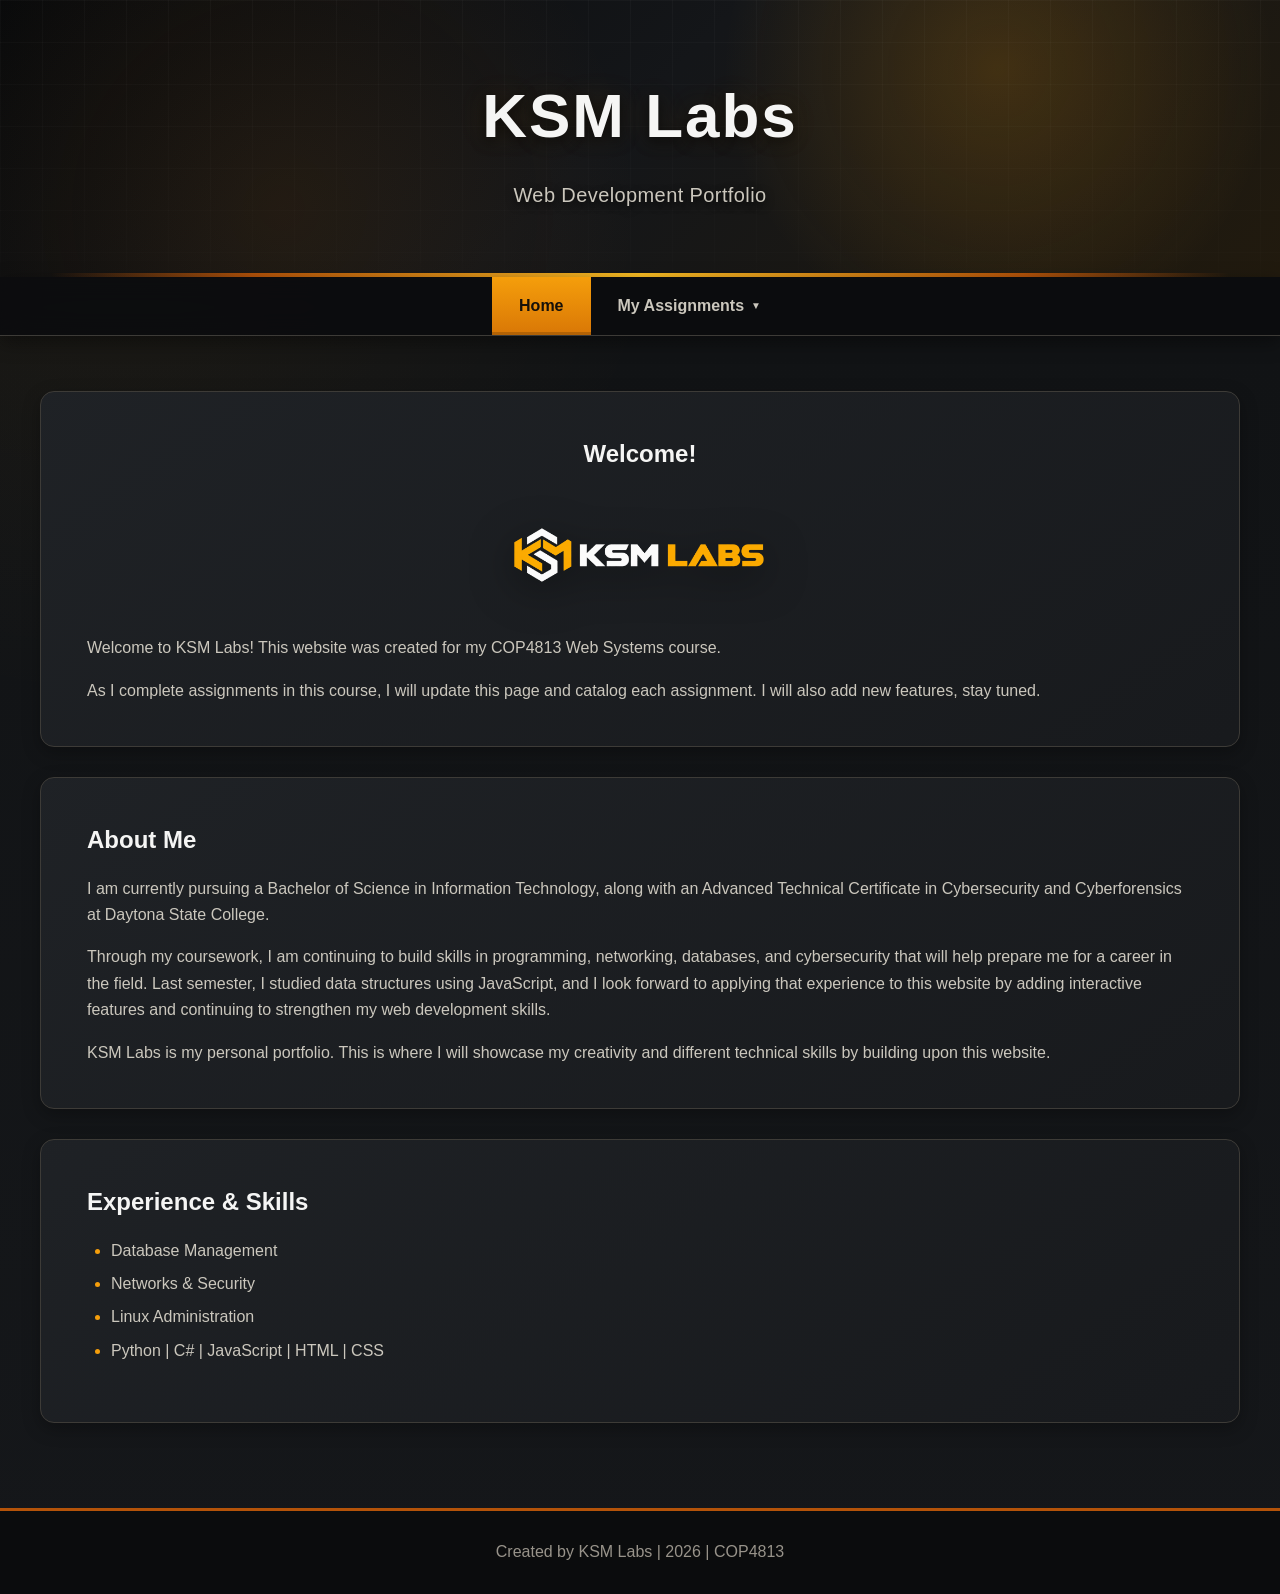
==== commit b0d9018c: "spirograph a5" ====
--- a/index.html
+++ b/index.html
@@ -20,20 +20,27 @@
 </head>
 
 <body>
+
     <header>
         <h1>KSM Labs</h1>
         <p>Web Development Portfolio</p>
     </header>
 
-    <nav class="main-navigation" aria-label="Main navigation">
+    <nav class="main-navigation"
+         aria-label="Main navigation">
+
         <ul class="nav-menu">
+
             <li>
-                <a href="index.html" aria-current="page">
+                <a href="index.html"
+                   aria-current="page">
                     Home
                 </a>
             </li>
 
-            <li class="dropdown" id="assignmentsDropdown">
+            <li class="dropdown"
+                id="assignmentsDropdown">
+
                 <button type="button"
                         class="dropdown-button"
                         id="assignmentsButton"
@@ -43,9 +50,11 @@
 
                     My Assignments
 
-                    <span class="dropdown-arrow" aria-hidden="true">
+                    <span class="dropdown-arrow"
+                          aria-hidden="true">
                         ▼
                     </span>
+
                 </button>
 
                 <ul class="dropdown-menu"
@@ -75,19 +84,34 @@
                             Assignment 3
                         </a>
                     </li>
+
                     <li>
                         <a href="assignment4.html">
                             Assignment 4
                         </a>
                     </li>
+
+                    <li>
+                        <a href="assignment5.html">
+                            Assignment 5
+                        </a>
+                    </li>
+
                 </ul>
+
             </li>
+
         </ul>
+
     </nav>
 
     <main>
+
         <section>
-            <h2 class="welcome-title">Welcome!</h2>
+
+            <h2 class="welcome-title">
+                Welcome!
+            </h2>
 
             <img src="ksmlabs.png"
                  alt="KSM Labs logo"
@@ -101,12 +125,17 @@
             <p>
                 As I complete assignments in this course, I will update
                 this page and catalog each assignment. I will also add
-                new features, so stay tuned.
+                new features, stay tuned.
             </p>
+
         </section>
 
+
         <section>
-            <h2>About Me</h2>
+
+            <h2>
+                About Me
+            </h2>
 
             <p>
                 I am currently pursuing a Bachelor of Science in
@@ -130,10 +159,15 @@
                 showcase my creativity and different technical skills by
                 building upon this website.
             </p>
+
         </section>
 
+
         <section>
-            <h2>Experience &amp; Skills</h2>
+
+            <h2>
+                Experience &amp; Skills
+            </h2>
 
             <ul>
                 <li>Database Management</li>
@@ -141,12 +175,17 @@
                 <li>Linux Administration</li>
                 <li>Python | C# | JavaScript | HTML | CSS</li>
             </ul>
+
         </section>
+
     </main>
 
     <footer>
-        <p>Created by KSM Labs | 2026 | COP4813</p>
+        <p>
+            Created by KSM Labs | 2026 | COP4813
+        </p>
     </footer>
+
 </body>
 
 </html>
--- a/styles.css
+++ b/styles.css
@@ -1042,6 +1042,129 @@
     }
 }
 
+/* assignment 5 spirograph */
+
+.assignment5-section {
+    width: 100%;
+    max-width: none;
+    margin: 0 auto;
+}
+
+
+/* assignment 5 heading */
+
+.assignment5-heading {
+    margin-bottom: 30px;
+}
+
+    .assignment5-heading h2 {
+        margin-bottom: 8px;
+    }
+
+    .assignment5-heading > p:last-child {
+        max-width: 800px;
+        color: var(--text-secondary);
+    }
+
+
+/* spirograph card */
+
+.spirograph-card {
+    padding: 28px;
+    border: 1px solid var(--border);
+    border-top: 4px solid var(--accent-500);
+    border-radius: 11px;
+    background-color: var(--surface-soft);
+    box-shadow: var(--shadow-small);
+}
+
+
+/* spirograph controls */
+
+.spirograph-controls {
+    display: flex;
+    flex-wrap: wrap;
+    align-items: end;
+    gap: 18px;
+    margin-bottom: 22px;
+}
+
+.spirograph-input-group {
+    display: flex;
+    flex-direction: column;
+    gap: 7px;
+}
+
+    .spirograph-input-group label {
+        color: var(--text-primary);
+        font-weight: 600;
+    }
+
+    .spirograph-input-group input {
+        width: 165px;
+        min-height: 45px;
+        padding: 9px 12px;
+        border: 1px solid var(--border-light);
+        border-radius: 7px;
+        background-color: var(--input-background);
+        color: var(--text-primary);
+        font: inherit;
+        transition: border-color 0.2s ease, box-shadow 0.2s ease, background-color 0.2s ease;
+    }
+
+        .spirograph-input-group input:hover {
+            border-color: var(--accent-500);
+        }
+
+        .spirograph-input-group input:focus {
+            border-color: var(--accent-500);
+            outline: none;
+            background-color: #171717;
+            box-shadow: 0 0 0 4px rgba(245, 158, 11, 0.16);
+        }
+
+    .spirograph-input-group small {
+        color: var(--text-muted);
+        font-size: 13px;
+    }
+
+
+/* spirograph buttons */
+
+.spirograph-buttons {
+    display: flex;
+    gap: 10px;
+    margin-bottom: 28px;
+}
+
+    .spirograph-buttons .primary-button,
+    .spirograph-buttons .secondary-button {
+        min-width: 160px;
+    }
+
+
+/* canvas */
+
+.canvas-container {
+    display: flex;
+    justify-content: center;
+    width: 100%;
+    padding: 24px;
+    border: 1px solid var(--border);
+    border-radius: 9px;
+    background-color: var(--input-background);
+}
+
+#myCanvas {
+    display: block;
+    width: 500px;
+    max-width: 100%;
+    height: auto;
+    border: 1px solid var(--border-light);
+    border-radius: 7px;
+    background-color: #ffffff;
+}
+
 
 /* tablet and mobile styles */
 
@@ -1154,6 +1277,37 @@
         flex-direction: column;
         gap: 8px;
     }
+    /* assignment 5 responsive layout */
+
+    .spirograph-card {
+        padding: 21px 17px;
+    }
+
+    .spirograph-controls {
+        flex-direction: column;
+        align-items: stretch;
+    }
+
+    .spirograph-input-group {
+        width: 100%;
+    }
+
+        .spirograph-input-group input {
+            width: 100%;
+        }
+
+    .spirograph-buttons {
+        flex-direction: column;
+    }
+
+        .spirograph-buttons .primary-button,
+        .spirograph-buttons .secondary-button {
+            width: 100%;
+        }
+
+    .canvas-container {
+        padding: 12px;
+    }
 }
 
 
